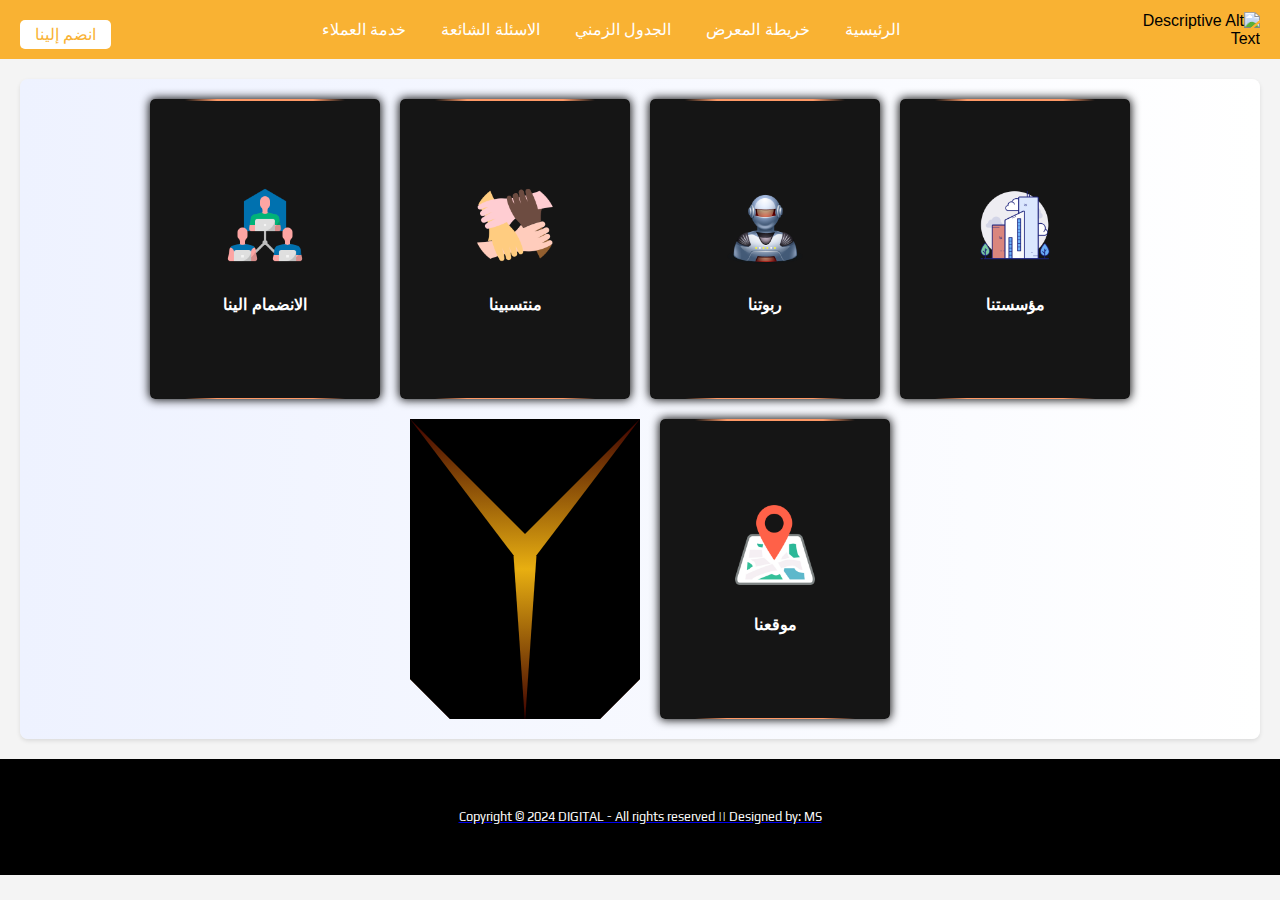
==== index.html @ 793c004b "Add files via upload" ====
<!DOCTYPE html>
<html lang="ar">
<head>
    <meta charset="UTF-8">
    <meta name="viewport" content="width=device-width, initial-scale=1.0">
    <link rel="stylesheet" href="https://cdnjs.cloudflare.com/ajax/libs/font-awesome/4.7.0/css/font-awesome.min.css">
    <title>Responsive Navbar</title>
    <link href="https://cdnjs.cloudflare.com/ajax/libs/font-awesome/6.5.0/css/all.min.css" rel="stylesheet">
    <link rel="stylesheet" href="styles.css">
</head>
<body>
    
    <header class="navbar" >
    <div class="logo">
            <img src="img/IMG_7759.png" alt="Descriptive Alt Text">
        </div>
                <button class="menu-toggle" aria-label="Toggle menu">
            ☰
        </button>
        <nav class="nav-menu">
            <ul>
                <li><a href="#">الرئيسية</a></li>
                <li><a href="#"> خريطة المعرض</a></li>
                <li><a href="#">الجدول الزمني</a></li>
                <li><a href="#">الاسئلة الشائعة</a></li>
                <li><a href="#"> خدمة العملاء</a></li>
            </ul>
        </nav>
        <div class="actions">
            <a href="joining.HTML" class="btn">انضم إلينا</a>
        </div>
    </header>

    
    <!-- New Section -->
   

    <section class="custom-section">
  <div class="card-container">
  <!-- محتوى معلومات عنا -->
  <div class="card">
    <div class="content">
        <div class="back">
            <div class="back-content">
              <img src="img/_123049.png" alt="Descriptive Alt Text"style="height: 80px;width: 80px;">
        
              <strong>   مؤسستنا </strong>
          
            </div>
        </div>
        <div class="front">
            <div class="img">
                <div class="circle"></div>
                <div class="circle" id="right"></div>
                <div class="circle" id="bottom"></div>
            </div>
            <div class="front-content">
                <small class="badge">Pasta</small>
                <div class="description">
                    <div class="title">
                        <button id="INFO" class="btn"> الاطلاع </button>
                    </div>
                    <p class="card-footer">
                    </p>
                </div>
            </div>
        </div>
    </div>
</div>

<!-- التظليم والنافذة المنبثقة خارج البطاقة -->
<div id="overlay" class="overlay"></div>
<div id="popup" class="popup">
    <h2>معلومات عن المؤسسة</h2>
      <p>نرحب بكم في نادي ديجيتال للروبوتات، الذي تأسس عام 2024، بهدف تعليم الشباب والأطفال أساسيات الإلكترونيات والبرمجة باستخدام. يتيح النادي للأعضاء من الشباب والأطفال فرصة استكشاف مجالات الابتكار واختراع حلول تكنولوجية لمشكلات معاصرة، مما يسهم في بناء جيل واعٍ وذكي.
        ‎يُعتبر نادي ديجيتال للروبوتات رائدًا في هذا المجال، حيث يسعى إلى إنشاء مشاريع مبتكرة والمشاركة في المسابقات المحلية والدولية. نؤمن بأن الاستثمار في عقول الشباب والأطفال هو الطريق لبناء مستقبل مشرق، ونسعى لتوفير بيئة تعليمية مميزة تشجع على الإبداع والتفكير النقدي.</p>
        <button class="btn" id="closeBtn">اغلاق</button>
    </div>

<script>
    // فتح النافذة المنبثقة وتظليم الخلفية
    document.getElementById('INFO').addEventListener('click', function() {
        document.getElementById('overlay').style.display = 'block';
        document.getElementById('popup').style.display = 'block';
    });

   // إغلاق النافذة المنبثقة وإزالة التظليم
document.getElementById('closeBtn').addEventListener('click', function() {
  document.getElementById('overlay').style.display = 'none';
  document.getElementById('popup').style.display = 'none';
});
</script>
                    
 

    <!-- محتوى معلومات عنا -->
    <div class="card">
      <div class="content">
          <div class="back">
              <div class="back-content">
                <img src="img/robot_128_44173.png" alt="Descriptive Alt Text"style="height: 80px;width: 80px;">
          
                <strong>  ربوتنا  </strong>
            
              </div>
          </div>
          <div class="front">
              <div class="img">
                  <div class="circle"></div>
                  <div class="circle" id="right"></div>
                  <div class="circle" id="bottom"></div>
              </div>
              <div class="front-content">
                  <small class="badge">Pasta</small>
                  <div class="description">
                      <div class="title">
                          <button id="INFO2" class="btn"> الاطلاع </button>
                      </div>
                      <p class="card-footer">
                      </p>
                  </div>
              </div>
          </div>
      </div>
  </div>

  <!-- التظليم والنافذة المنبثقة خارج البطاقة -->
  <div id="overlay3" class="overlay"></div>
  <div id="popup3" class="popup">
      <h2>معلومات عن روبوت</h2>
      <p>روبوت ديجيتال للاستعلامات هو روبوت ذكي ومتطور صُنع وصُمم من قِبل مؤسسة ديجيتال للروبوتات. يتميز بقدرته على التنقل بين المواقع والتفاعل مع الجمهور باستخدام تقنيات الذكاء الاصطناعي ويحتوي على أجهزة استشعار لتجنب الاصطدام بالعوائق مما يجعله مثاليًا للأماكن المزدحمة. وقد تم تقديم طلب لتسجيله في موسوعة غينيس للأرقام القياسية كأسرع روبوت تم تنفيذه في 10 أيام فقط.</p>
        <button class="btn" id="closeBtn2">اغلاق</button>
      </div>

  <script>
      // فتح النافذة المنبثقة وتظليم الخلفية
      document.getElementById('INFO2').addEventListener('click', function() {
          document.getElementById('overlay3').style.display = 'block';
          document.getElementById('popup3').style.display = 'block';
      });

     // إغلاق النافذة المنبثقة وإزالة التظليم
document.getElementById('closeBtn2').addEventListener('click', function() {
    document.getElementById('overlay3').style.display = 'none';
    document.getElementById('popup3').style.display = 'none';
});
  </script>
                      
   

    <!-- محتوى المنتسبين -->
    <div class="card">
      <div class="content">
          <div class="back">
              <div class="back-content">
                <img src="img/if-advantage-teamwork-1034367_88840.png" alt="Descriptive Alt Text"style="height: 80px;width: 80px;">
          
                <strong>  منتسبينا </strong>
            
              </div>
          </div>
          <div class="front">
              <div class="img">
                  <div class="circle"></div>
                  <div class="circle" id="right"></div>
                  <div class="circle" id="bottom"></div>
              </div>
              <div class="front-content">
                  <small class="badge">Pasta</small>
                  <div class="description">
                      <div class="title">
                          <button id="openPopupBtn" class="btn">عرض </button>
                      </div>
                      <p class="card-footer">
                      </p>
                  </div>
              </div>
          </div>
      </div>
  </div>

  <!-- التظليم والنافذة المنبثقة خارج البطاقة -->
  <div id="overlay2" class="overlay2"></div>
  <div id="popup2" class="popup2">
    <small class="badge">المنتسبين</small>
    <div class="container2">
      <div class="card2">
        <p class="title2">
          <img src="MM/WhatsApp Image 2024-11-14 at 2.08.38 AM (1).jpeg" alt="Descriptive Alt Text" style="height: 150PX; width: 130PX;">
        </p>
      </div>
      <div class="card2">
        <p class="title2">
          <img src="MM/WhatsApp Image 2024-11-14 at 2.08.38 AM (2).jpeg" alt="Descriptive Alt Text" style="height: 150PX; width: 130PX;">
        </p>
      </div>
      <div class="card2">
        <p class="title2">
          <img src="MM/WhatsApp Image 2024-11-14 at 2.08.38 AM (3).jpeg" alt="Descriptive Alt Text" style="height: 150PX; width: 130PX;">
        </p>
      </div>
    
      <div class="card2">
        <p class="title2">
          <img src="MM/WhatsApp Image 2024-11-14 at 2.08.38 AM.jpeg" alt="Descriptive Alt Text" style="height: 150PX; width: 130PX;">
        </p>
      </div>

      <div class="card2">
        <p class="title2">
          <img src="MM/WhatsApp Image 2024-11-14 at 2.08.39 AM (1).jpeg" alt="Descriptive Alt Text" style="height: 150PX; width: 130PX;">
        </p>
      </div>

      <div class="card2">
        <p class="title2">
          <img src="MM/WhatsApp Image 2024-11-14 at 2.08.39 AM.jpeg" alt="Descriptive Alt Text" style="height: 150PX; width: 130PX;">
        </p>
      </div>

      <div class="card2">
        <p class="title2">
          <img src="MM/WhatsApp Image 2024-11-14 at 2.08.40 AM.jpeg" alt="Descriptive Alt Text" style="height: 150PX; width: 130PX;">
        </p>
      </div>

      <div class="card2">
        <p class="title2">
          <img src="MM/WhatsApp Image 2024-11-14 at 2.08.41 AM (1).jpeg" alt="Descriptive Alt Text" style="height: 150PX; width: 130PX;">
        </p>
      </div>

      <div class="card2">
        <p class="title2">
          <img src="MM/WhatsApp Image 2024-11-14 at 2.08.41 AM (2).jpeg" alt="Descriptive Alt Text" style="height: 150PX; width: 130PX;">
        </p>
      </div>

      <div class="card2">
        <p class="title2">
          <img src="MM/WhatsApp Image 2024-11-14 at 2.08.41 AM.jpeg" alt="Descriptive Alt Text" style="height: 150PX; width: 130PX;">
        </p>
      </div>

      <div class="card2">
        <p class="title2">
          <img src="MM/WhatsApp Image 2024-11-14 at 2.08.42 AM (1).jpeg" alt="Descriptive Alt Text" style="height: 150PX; width: 130PX;">
        </p>
      </div>

      <div class="card2">
        <p class="title2">
          <img src="MM/WhatsApp Image 2024-11-14 at 2.08.42 AM (2).jpeg" alt="Descriptive Alt Text" style="height: 150PX; width: 130PX;">
        </p>
      </div>

      <div class="card2">
        <p class="title2">
          <img src="MM/WhatsApp Image 2024-11-14 at 2.08.42 AM (2).jpeg" alt="Descriptive Alt Text" style="height: 150PX; width: 130PX;">
        </p>
      </div>

      <div class="card2">
        <p class="title2">
          <img src="MM/WhatsApp Image 2024-11-14 at 2.08.42 AM.jpeg" alt="Descriptive Alt Text" style="height: 150PX; width: 130PX;">
        </p>
      </div>
    </div>
      <button class="btn" onclick="closePopup()">إغلاق</button>
  </div>

  <script>
      // فتح النافذة المنبثقة وتظليم الخلفية
      document.getElementById('openPopupBtn').addEventListener('click', function() {
          document.getElementById('overlay2').style.display = 'block';
          document.getElementById('popup2').style.display = 'block';
      });

      // إغلاق النافذة المنبثقة وإزالة التظليم
      function closePopup() {
          document.getElementById('overlay2').style.display = 'none';
          document.getElementById('popup2').style.display = 'none';
      }
  </script>


    <div class="card">
      <div class="content">
        <div class="back">
          <div class="back-content">
            <img src="img/worker_meeting_coworking_remote_working_video_conference_icon_142246.png" alt="Descriptive Alt Text"style="height: 80px;width: 80px;">

            <strong> الانضمام الينا </strong>
          </div>
        </div>
        <div class="front">
          <div class="img">
            <div class="circle"></div>
            <div class="circle" id="right"></div>
            <div class="circle" id="bottom"></div>
          </div>
          <div class="front-content">
            <small class="badge">Pasta</small>
            <div class="description">
              <div class="title">
                <a href="joining.HTML" class="btn" style="text-decoration: none;">الانضمام</a>
                              
              </div>
              <p class="card-footer">
              </p>
            </div>
          </div>
        </div>
      </div>
    </div>
    

    <div class="card">
      <div class="content">
        <div class="back">
          <div class="back-content">
            <img src="img/Map_1135px_1195280_42272.png" alt="Descriptive Alt Text"style="height: 80px;width: 80px;">

            <strong> موقعنا </strong>
          </div>
        </div>
        <div class="front">
          <div class="img">
            <div class="circle"></div>
            <div class="circle" id="right"></div>
            <div class="circle" id="bottom"></div>
          </div>
          <div class="front-content">
            <iframe src="https://www.google.com/maps/embed?pb=!1m18!1m12!1m3!1d3350.1661119546675!2d13.1944804!3d32.8937761!2m3!1f0!2f0!3f0!3m2!1i1024!2i768!4f13.1!3m3!1m2!1s0x13a893a72b1ca395%3A0xa59852032105ccd!2z2KrYsdin2YLZitmFINin2YTYudin2YTZhdmK2Kkg2YTZhNiq2YLZhtmK2Kk!5e0!3m2!1sar!2sly!4v1731885778422!5m2!1sar!2sly" width="600" height="450" style="border:0;" allowfullscreen="" loading="lazy" referrerpolicy="no-referrer-when-downgrade"></iframe>            <div class="description">
              <div class="title">
     
  

              </div>
              <p class="card-footer">
              </p>
            </div>
          </div>
        </div>
      </div>
    </div>
    <div class="card">
      <div class="boxshadow"></div>
      <div class="main">
        <div class="top"></div>
        <div class="left side"></div>
        <div class="right side"></div>
        <div class="title">تواصل معنا 
        </div>
        <div class="button-container">
          <a class="button" href="digitalrbtorg@gmail.com" target="_blank">
            <i class="fab fa-google" style=" height: 2px;
            width: 5px; color: green;"></i><svg
              class="svg twitter"
              xmlns="https://www.facebook.com/profile.php?id=61560241674946&mibextid=LQQJ4d"
              height="24"
              width="24"
              fill="green"
              viewBox="0 0 512 512"
            
            >
              <rect width="20" height="20" x="2" y="2" rx="5" ry="5"></rect>
              <path d="M16 11.37A4 4 0 1 1 12.63 8 4 4 0 0 1 16 11.37z"></path>
              <line x1="17.5" x2="17.51" y1="6.5" y2="6.5"></line>
            </svg>
          </button>

          <a class="button" href="https://www.facebook.com/profile.php?id=61560241674946&mibextid=LQQJ4d" target="_blank">
            <i class="fab fa-facebook-f" style=" height: 2px; color: rgb(9, 77, 179);
            width: 5px"></i><svg
              class="svg twitter"
              xmlns="https://www.facebook.com/profile.php?id=61560241674946&mibextid=LQQJ4d"
              height="24"
              width="24"
              fill="green"
              viewBox="0 0 512 512"
            >
            
            </svg>
          </button>
          <a class="button" href="https://www.tiktok.com/@digital_robotics?_t=8rSplRw6eLo&_r=1" target="_blank">
            <svg
              class="svg"
              xmlns="https://www.tiktok.com/@digital_robotics?_t=8rSplRw6eLo&_r=1"
              width="24"
              height="24"
              viewBox="0 0 24 24"
              fill="none"
              stroke="red"
              stroke-width="2"
              stroke-linecap="round"
              stroke-linejoin="round"
            >
            <path d="M9.318 16.67a3.99 3.99 0 01-1.898-.475 3.995 3.995 0 01-2.106-3.496 3.978 3.978 0 013.027-3.883A3.983 3.983 0 0111.004 11c.14 0 .28-.005.42-.015-.006-.082-.01-.165-.01-.25V2.25h3.469a4.825 4.825 0 004.782 4.25v3.469h-2.25a4.85 4.85 0 01-4.469-2.869v5.351a3.984 3.984 0 01-3.628 4.219 4.014 4.014 0 01-.801.05zm-.1-5.726c-.586 0-1.134.223-1.545.625a2.155 2.155 0 00-.639 1.521c0 .39.114.765.33 1.088.215.322.523.576.888.732a2.186 2.186 0 001.818-.133c.263-.151.486-.358.653-.605a2.152 2.152 0 00.349-1.194v-.873a2.186 2.186 0 00-1.846-1.33c-.03-.002-.06-.003-.09-.003z" fill="#000"/>
              <path d="M9 18c-4.51 2-5-2-7-2"></path>
            </svg>
          </button>
          
        </div>
      </div>
    </div>
    
    <!-- يمكن إضافة المزيد من البطاقات هنا -->
  </div>
</section>


    <!-- Existing content -->

<!--GOOGLE FONTS-->
<link rel="preconnect" href="https://fonts.gstatic.com">
<link href="https://fonts.googleapis.com/css2?family=Fredoka+One&family=Play&display=swap" rel="stylesheet"> 
</head>
<body>
<footer>
<div class="footer">



<div class="row">
  Copyright © 2024 DIGITAL - All rights reserved || Designed by: MS
</div>
</div>
</footer>

    <script src="script.js"></script>
</body>
</html>
---- styles.css ----
body {
    font-family: 'Arial', sans-serif;
    margin: 0;
    padding: 0;
    direction: rtl;
    background-color: #f4f4f4;
}

.navbar {
    display: flex;
    justify-content: space-between;
    align-items: center;
    background-color: #f9b233;
    padding: 10px 20px;
    position: relative;
}

/* تنسيق اللوجو */
.logo img {
    max-width: 150px; /* تحديد أقصى عرض للوجو */
    height: auto; /* الحفاظ على نسبة العرض والارتفاع */
    display: block; /* إزالة المسافة السفلية إذا كانت الصورة تحتوي على سطر فارغ */
    margin: 0 auto; /* لتوسيط الصورة داخل العنصر */
}

.nav-menu {
    display: flex;
}

.nav-menu ul {
    list-style: none;
    display: flex;
    gap: 15px;
    margin: 0;
    padding: 0;
}

.nav-menu ul li a {
    text-decoration: none;
    color: #fff;
    padding: 5px 10px;
}

.actions {
    display: flex;
    gap: 10px;
}

.actions .btn {
    background-color: #fff;
    color: #f9b233;
    padding: 5px 15px;
    border-radius: 5px;
    text-decoration: none;
}

.menu-toggle {
    display: none;
    background: none;
    border: none;
    color: #fff;
    font-size: 24px;
    cursor: pointer;
}

@media (max-width: 768px) {
    .navbar {
        flex-wrap: wrap;
    }

    .menu-toggle {
        display: block;
    }

    .logo {
        order: 2;
        text-align: center;
        flex-grow: 1;
        height: 150px;
    }


    .logo img {
        order: 2;
        text-align: center;
        flex-grow: 1;
        height: 150px;
    }

    .nav-menu {
        order: 1;
        display: none; /* Hidden by default */
        flex-direction: column;
        width: 100%;
        background-color: #f9b233;
        position: absolute;
        top: 100%;
        right: 0;
        padding: 10px 0;
        box-shadow: 0 4px 8px rgba(0, 0, 0, 0.1);
        z-index: 10;
    }

    .nav-menu.show {
        display: flex; /* Show the menu as a flex container */
    }

    .nav-menu ul {
        flex-direction: column;
        align-items: flex-start;
        gap: 10px;
    }

    .nav-menu ul li {
        width: 100%;
    }

    .nav-menu ul li a {
        display: block;
        width: 80%;
        padding: 10px 20px;
    }

    .actions {
        order: 3;
        margin-top: 10px;
    }
}

/* التنسيق للقسم الذي تريد محاذاته */
.custom-section {
    display: flex;
    align-items: center;
    justify-content: flex-end; /* أقصى اليمين في الشاشات الكبيرة */
    padding: 20px;
    margin: 20px;
    background-color: #fff;
    border-radius: 8px;
    box-shadow: 0 2px 4px rgba(0, 0, 0, 0.1);
    background: linear-gradient(to right, #eef2ff, #ffffff);
}

/* لتوسيط العناصر في الشاشات الصغيرة */
@media (max-width: 768px) {
    .custom-section {
        justify-content: center; /* في الشاشات الصغيرة يكون في المنتصف */
        text-align: center; /* لجعل النص في المنتصف */
    }

    .custom-image, .custom-text {
        width: 100%;
    }

    .custom-image {
        margin-bottom: 20px;
    }
}

.custom-image {
    flex: 1;
    padding: 10px;
}

.custom-image img {
    max-width: 100%;
    height: auto;
    border-radius: 8px;
}

.custom-text {
    flex: 1.5;
    padding: 10px;
    text-align: right;
}

.custom-text h2 {
    color: #333;
    font-size: 24px;
    margin-bottom: 10px;
}

.custom-text p {
    color: #555;
    line-height: 1.6;
    margin-bottom: 20px;
}

.custom-btn {
    display: inline-block;
    background-color: #f9b233;
    color: #fff;
    padding: 10px 20px;
    border-radius: 5px;
    text-decoration: none;
    font-size: 16px;
}

.custom-btn:hover {
    background-color: #e69c20;
}

/* التنسيق للمحتوى */
.form-container {
    background-color: #fff;
    padding: 20px;
    border-radius: 10px;
    box-shadow: 0 2px 4px rgba(0, 0, 0, 0.1);
    width: 300px;
}

.form-toggle {
    display: flex;
    justify-content: space-between;
    margin-bottom: 20px;
}

.form-toggle button {
    width: 48%;
    padding: 10px;
    background-color: #f4f4f4;
    border: none;
    border-radius: 5px;
    cursor: pointer;
    font-weight: bold;
}

.form-toggle button.active {
    background-color: #f9b233; /* اللون البرتقالي */
    color: white;
}

.form-content {
    display: flex;
    flex-direction: column;
}

.form-content h2 {
    text-align: center;
    margin-bottom: 20px;
}

.form-content input {
    padding: 10px;
    margin-bottom: 10px;
    border: 1px solid #ccc;
    border-radius: 5px;
}

.form-content a {
    text-align: right;
    color: #f9b233; /* اللون البرتقالي */
    margin-bottom: 20px;
    text-decoration: none;
}

.form-content .submit-btn {
    background-color: #f9b233; /* اللون البرتقالي */
    color: white;
    padding: 10px;
    border: none;
    border-radius: 5px;
    cursor: pointer;
}

.form-content p {
    text-align: center;
}
































.card {
  overflow: visible;
  width: 190px;
  height: 254px;
}

.content {
  width: 100%;
  height: 100%;
  transform-style: preserve-3d;
  transition: transform 300ms;
  box-shadow: 0px 0px 10px 1px #000000ee;
  border-radius: 5px;
}

.card-container {
    display: flex;
    flex-wrap: wrap; /* ترتيب البطاقات بشكل مرن */
    justify-content: center; /* توزيع البطاقات في منتصف العرض */
    align-items: center; /* محاذاة البطاقات في المنتصف عموديًا */
    gap: 20px; /* المسافة بين البطاقات */
}
  

.front, .back {
  background-color: #151515;
  position: absolute;
  width: 100%;
  height: 100%;
  backface-visibility: hidden;
  -webkit-backface-visibility: hidden;
  border-radius: 5px;
  overflow: hidden;
}

.back {
  width: 100%;
  height: 100%;
  justify-content: center;
  display: flex;
  align-items: center;
  overflow: hidden;
}

.back::before {
  position: absolute;
  content: ' ';
  display: block;
  width: 160px;
  height: 160%;
  background: linear-gradient(90deg, transparent, #ff9966, #ff9966, #ff9966, #ff9966, transparent);
  animation: rotation_481 5000ms infinite linear;
}

.back-content {
  position: absolute;
  width: 99%;
  height: 99%;
  background-color: #151515;
  border-radius: 5px;
  color: white;
  display: flex;
  flex-direction: column;
  justify-content: center;
  align-items: center;
  gap: 30px;
}

.card:hover .content {
  transform: rotateY(180deg);
}

@keyframes rotation_481 {
  0% {
    transform: rotateZ(0deg);
  }

  0% {
    transform: rotateZ(360deg);
  }
}

.front {
  transform: rotateY(180deg);
  color: white;
}

.front .front-content {
  position: absolute;
  width: 100%;
  height: 100%;
  padding: 10px;
  display: flex;
  flex-direction: column;
  justify-content: space-between;
}

.front-content .badge {
  background-color: #00000055;
  padding: 2px 10px;
  border-radius: 10px;
  backdrop-filter: blur(2px);
  width: fit-content;
}

.description {
  box-shadow: 0px 0px 10px 5px #00000088;
  width: 100%;
  padding: 10px;
  background-color: #00000099;
  backdrop-filter: blur(5px);
  border-radius: 5px;
}

.title {
  font-size: 11px;
  max-width: 100%;
  display: flex;
  justify-content: space-between;
}

.title p {
  width: 50%;
}

.card-footer {
  color: #ffffff88;
  margin-top: 5px;
  font-size: 8px;
}

.front .img {
  position: absolute;
  width: 100%;
  height: 100%;
  object-fit: cover;
  object-position: center;
}

.circle {
  width: 90px;
  height: 90px;
  border-radius: 50%;
  background-color: #ffbb66;
  position: relative;
  filter: blur(15px);
  animation: floating 2600ms infinite linear;
}

#bottom {
  background-color: #ff8866;
  left: 50px;
  top: 0px;
  width: 150px;
  height: 150px;
  animation-delay: -800ms;
}

#right {
  background-color: #ff2233;
  left: 160px;
  top: -80px;
  width: 30px;
  height: 30px;
  animation-delay: -1800ms;
}

@keyframes floating {
  0% {
    transform: translateY(0px);
  }

  50% {
    transform: translateY(10px);
  }

  100% {
    transform: translateY(0px);
  }
}

/* التصميم العام */
.front-content {
    display: flex;
    justify-content: center; /* توسيط العنصر أفقيًا */
    align-items: center;     /* توسيط العنصر عموديًا */
    height: 100vh; /* أخذ كامل ارتفاع الشاشة (اختياري إذا كنت تريد أن يكون الكارد بحجم الشاشة) */
    text-align: center;
    padding: 10px;
}

.description {
    display: flex;
    justify-content: center; /* توسيط المحتوى أفقيًا */
    flex-direction: column;   /* ترتيب المحتوى عموديًا */
    align-items: center;      /* توسيط العناصر عموديًا */
}

#startBtn {
    margin-top: 10px;
    padding: 10px;
    background-color: #ddad81;
    color: #fff;
    border: none;
    border-radius: 5px;
    cursor: pointer;
}


#startBtn:hover {
    background-color: #634647;
}

/* استعلامات إعلامية لعرض الزر بشكل مناسب على الشاشات الصغيرة */
@media (max-width: 768px) {
    #startBtn {
        width: 80%; /* جعل الزر يستفيد من عرض الشاشة في الشاشات الصغيرة */
        font-size: 18px;
        padding: 15px;
    }
}


/* استعلامات إعلامية للشاشات الصغيرة جدًا (أقل من 480px) */
@media (max-width: 480px) {
    #startBtn {
        width: 90%; /* زيادة عرض الزر ليشمل 90% من عرض الشاشة */
        font-size: 20px;
        padding: 20px;
    }
}



















.overlay {
    display: none;
    position: fixed;
    top: 0;
    left: 0;
    width: 100%;
    height: 100%;
    background-color: rgba(0, 0, 0, 0.5);
    z-index: 10;
}

/* نافذة المنبثقة */
.popup {
    display: none;
    position: fixed;
    top: 50%;
    left: 50%;
    transform: translate(-50%, -50%);
    width: 300px;
    background-color: #fff;
    border-radius: 10px;
    box-shadow: 0 4px 8px rgba(0, 0, 0, 0.2);
    z-index: 11;
    padding: 20px;
    text-align: center;
}

/* أزرار */
.btn {
    margin-top: 10px;
    padding: 10px;
    background-color: #ddad81;
    color: #fff;
    border: none;
    border-radius: 5px;
    cursor: pointer;
}

.btn:hover {
    background-color: #634647;
}









.overlay2 {
    display: none;
    position: fixed;
    top: 0;
    left: 0;
    width: 100%;
    height: 100%;
    background-color: rgba(0, 0, 0, 0.5);
    z-index: 10;
}

/* نافذة المنبثقة */
.popup2 {
    display: none;
    position: fixed;
    top: 50%;
    left: 50%;
    transform: translate(-50%, -50%);
    width: 300px;
    background-color: #fff;
    border-radius: 10px;
    box-shadow: 0 4px 8px rgba(0, 0, 0, 0.2);
    z-index: 11;
    padding: 20px;
    text-align: center;
}
























.container2 {
    overflow: auto;
    display: flex;
    scroll-snap-type: x mandatory;
    width: 90%;
    margin: 0 auto;
    padding: 0 15px;
  }
  
  .card2 {
    background: rgba(255, 255, 255, 0.25);
    box-shadow: 0 8px 32px 0 rgba(31, 38, 135, 0.37);
    backdrop-filter: blur(7px);
    -webkit-backdrop-filter: blur(7px);
    border-radius: 10px;
    padding: 2rem;
    margin: 1rem;
    width: 100%;
  }
  
  .container2:hover > :not(:hover) {
    opacity: 0.2;
  }
  
  .title2 {
    width: 100%;
    display: inline-block;
    word-break: break-all;
    white-space: nowrap;
    overflow: hidden;
    text-overflow: ellipsis;
    text-align: center;
    margin: 1rem auto;
  }



  /* تظليل الخلفية */
  #overlay4 {
    display: none;
    position: fixed;
    top: 0;
    left: 0;
    width: 100%;
    height: 100%;
    background-color: rgba(0, 0, 0, 0.5);
    z-index: 1;
  }

  /* نافذة الخريطة */
  #mapPopup {
    display: none;
    position: fixed;
    top: 50%;
    left: 50%;
    transform: translate(-50%, -50%);
    background-color: white;
    padding: 20px;
    border-radius: 10px;
    box-shadow: 0px 4px 6px rgba(0, 0, 0, 0.3);
    z-index: 2;
  }

  #mapPopup iframe {
    width: 600px;
    height: 450px;
    border: none;
  }

  /* زر لإغلاق النافذة */
  .closeBtn {
    position: absolute;
    top: 10px;
    right: 10px;
    font-size: 20px;
    color: #fff;
    background-color: #f44336;
    border: none;
    padding: 5px 10px;
    cursor: pointer;
    border-radius: 5px;
  }

  /* زر العرض */
  .btn {
    padding: 10px 20px;
    background-color: #20c997;
    color: white;
    border: none;
    cursor: pointer;
    font-size: 16px;
    border-radius: 5px;
  }

  .btn:hover {
    background-color: #17a589;
  }



  .overlay3 {
    display: none;
    position: fixed;
    top: 0;
    left: 0;
    width: 100%;
    height: 100%;
    background-color: rgba(0, 0, 0, 0.5);
    z-index: 10;
}

/* نافذة المنبثقة */
.popup3 {
    display: none;
    position: fixed;
    top: 50%;
    left: 50%;
    transform: translate(-50%, -50%);
    width: 300px;
    background-color: #fff;
    border-radius: 10px;
    box-shadow: 0 4px 8px rgba(0, 0, 0, 0.2);
    z-index: 11;
    padding: 20px;
    text-align: center;
}






  .container3{
    overflow: auto;
    display: flex;
    scroll-snap-type: x mandatory;
    width: 90%;
    margin: 0 auto;
    padding: 0 15px;
  }
  
  .card3 {
    background: rgba(255, 255, 255, 0.25);
    box-shadow: 0 8px 32px 0 rgba(31, 38, 135, 0.37);
    backdrop-filter: blur(7px);
    -webkit-backdrop-filter: blur(7px);
    border-radius: 10px;
    padding: 2rem;
    margin: 1rem;
    width: 100%;
  }
  
  .container3:hover > :not(:hover) {
    opacity: 0.2;
  }
  
  .title3 {
    width: 100%;
    display: inline-block;
    word-break: break-all;
    white-space: nowrap;
    overflow: hidden;
    text-overflow: ellipsis;
    text-align: center;
    margin: 1rem auto;
  }











  .container {
  background: #f8f9fd;
  background: linear-gradient(
    0deg,
    rgb(255, 255, 255) 0%,
    rgb(244, 247, 251) 100%
  );
  border-radius: 40px;
  padding: 25px 35px;
  border: 5px solid rgb(255, 255, 255);
  box-shadow: rgba(232, 160, 4, 0.836) 0px 30px 30px -20px;
  margin: 20px;
}

.heading {
  text-align: center;
  font-weight: 900;
  font-size: 30px;
  color: rgb(231, 120, 9);
}

.form {
  margin-top: 20px;
}

.form .input {
  width: 100%;
  background: white;
  border: none;
  padding: 15px 5px;
  border-radius: 20px;
  margin-top: 15px;
  box-shadow: #dc8504 0px 5px 5px -5px;
  border-inline: 2px solid transparent;
}

.form .input::-moz-placeholder {
  color: rgb(170, 170, 170);
  text-align: center;
}

.form .input::placeholder {
  color: rgb(170, 170, 170);
  text-align: right;

}

.form .input:focus {
  outline: none;
  border-inline: 2px solid #e2af06;
}

.form .forgot-password {
  display: block;
  margin-top: 10px;
  margin-left: 10px;
}

.form .forgot-password a {
  font-size: 11px;
  color: #0099ff;
  text-decoration: none;
}

.form .login-button {
  display: block;
  width: 100%;
  font-weight: bold;
  background: linear-gradient(
    45deg,
    rgb(223, 143, 6) 0%,
    rgb(214, 200, 11) 100%
  );
  color: white;
  padding-block: 15px;
  margin: 20px auto;
  border-radius: 20px;
  box-shadow: rgba(133, 189, 215, 0.8784313725) 0px 20px 10px -15px;
  border: none;
  transition: all 0.2s ease-in-out;
}

.form .login-button:hover {
  transform: scale(1.03);
  box-shadow: rgba(133, 189, 215, 0.8784313725) 0px 23px 10px -20px;
}

.form .login-button:active {
  transform: scale(0.95);
  box-shadow: rgba(133, 189, 215, 0.8784313725) 0px 15px 10px -10px;
}

.social-account-container {
  margin-top: 25px;
}

.social-account-container .title {
  display: block;
  text-align: center;
  font-size: 10px;
  color: rgb(170, 170, 170);
}

.social-account-container .social-accounts {
  width: 100%;
  display: flex;
  justify-content: center;
  gap: 15px;
  margin-top: 5px;
}

.social-account-container .social-accounts .social-button {
  background: linear-gradient(45deg, rgb(0, 0, 0) 0%, rgb(112, 112, 112) 100%);
  border: 5px solid white;
  padding: 5px;
  border-radius: 50%;
  width: 40px;
  aspect-ratio: 1;
  display: grid;
  place-content: center;
  box-shadow: rgba(133, 189, 215, 0.8784313725) 0px 12px 10px -8px;
  transition: all 0.2s ease-in-out;
}

.social-account-container .social-accounts .social-button .svg {
  fill: white;
  margin: auto;
}

.social-account-container .social-accounts .social-button:hover {
  transform: scale(1.2);
}

.social-account-container .social-accounts .social-button:active {
  transform: scale(0.9);
}

.agreement {
  display: block;
  text-align: center;
  margin-top: 15px;
}

.agreement a {
  text-decoration: none;
  color: #0099ff;
  font-size: 9px;
}





.footer{
    background:#000;
    padding:30px 0px;
    font-family: 'Play', sans-serif;
    text-align:center;
    }
    
    .footer .row{
    width:100%;
    margin:1% 0%;
    padding:0.6% 0%;
    color:rgb(251, 251, 251);
    font-size:0.8em;
    }
    
    .footer .row a{
    text-decoration:none;
    color:rgb(230, 152, 7);
    transition:0.5s;
    }
    
    .footer .row a:hover{
    color:rgb(252, 251, 250);
    }
    
    .footer .row ul{
    width:100%;
    }
    
    .footer .row ul li{
    display:inline-block;
    margin:0px 30px;
    }
    
    .footer .row a i{
    font-size:2em;
    margin:0% 1%;
    }
    
    @media (max-width:720px){
    .footer{
    text-align:left;
    padding:5%;
    }
    .footer .row ul li{
    display:block;
    margin:10px 0px;
    text-align:left;
    }
    .footer .row a i{
    margin:0% 3%;
    }
    }




















































































/* From Uiverse.io by VashonG */ 
.card {
  position: relative;
  height: 300px;
  width: 230px;
}
.card:nth-child(2) {
  filter: hue-rotate(300deg) brightness(1.3);
}
.card:nth-child(3) {
  filter: hue-rotate(200deg) brightness(1.5);
}
.card:nth-child(4) {
  filter: hue-rotate(60deg) brightness(3);
}
.card .boxshadow {
  position: absolute;
  height: 100%;
  width: 100%;
  border: 1px solid rgb(232, 175, 17);
  transform: scale(0.8);
  box-shadow: rgb(232, 175, 17);
  transition: all 0.5s cubic-bezier(0.785, 0.135, 0.15, 0.86);
}
.card .main {
  width: 230px;
  height: 300px;
  overflow: hidden;
  background: rgb(0, 255, 149);
  background: linear-gradient(
    0deg,
    #3e0000 0%,
    rgb(232, 175, 17),
    #3e0000 100%
  );
  position: relative;
  clip-path: polygon(
    0 0,
    100% 0,
    100% 40px,
    100% calc(100% - 40px),
    calc(100% - 40px) 100%,
    40px 100%,
    0 calc(100% - 40px)
  );
  box-shadow: rgb(0, 132, 255) 0px 7px 29px 0px;
  transition: all 0.3s cubic-bezier(0.785, 0.135, 0.15, 0.86);
}
.card .main .top {
  position: absolute;
  top: 0px;
  left: 0;
  width: 0px;
  height: 0px;
  z-index: 2;
  border-top: 115px solid black;
  border-left: 115px solid transparent;
  border-right: 115px solid transparent;
  transition: all 0.5s cubic-bezier(0.785, 0.135, 0.15, 0.86);
}
.card .main .side {
  position: absolute;
  width: 100%;
  top: 0;
  transform: translateX(-50%);
  height: 101%;
  background: black;
  clip-path: polygon(0% 0%, 50% 0, 95% 45%, 100% 100%, 0% 100%);
  transition: all 0.5s cubic-bezier(0.785, 0.135, 0.15, 0.86) 1s;
}
.card .main .left {
  left: 0;
}
.card .main .right {
  right: 0;
  transform: translateX(50%) scale(-1, 1);
}
.card .main .title {
  position: absolute;
  left: 50%;
  transform: translateX(-50%);
  top: 90px;
  font-weight: bold;
  font-size: 25px;
  opacity: 0;
  z-index: -1;
  color: #fff;
  transition: all 0.2s ease-out 0s;
}
.card .main .button-container {
  position: absolute;
  bottom: 10px;
  left: 65%;
  transform: translateX(-50%);
}
.card .main .button-container .button {
  position: absolute;
  transform: translateX(-50%);
  padding: 5px 10px;
  clip-path: polygon(0 0, 100% 0, 81% 100%, 21% 100%);
  background: black;
  border: none;
  color: white;
  display: grid;
  place-content: center;
  transition: all 0.5s cubic-bezier(0.785, 0.135, 0.15, 0.86);
}
.card .main .button-container .button .svg {
  width: 15px;
  transition: all 0.2s cubic-bezier(0.785, 0.135, 0.15, 0.86);
}
.card .main .button-container .button:nth-child(1) {
  bottom: 300px;
  transition-delay: 0.4s;
}
.card .main .button-container .button:nth-child(2) {
  bottom: 300px;
  transition-delay: 0.6s;
}
.card .main .button-container .button:nth-child(3) {
  bottom: 300px;
  transition-delay: 0.8s;
}
.card .main .button-container .button:hover .svg {
  transform: scale(1.2);
}
.card .main .button-container .button:active .svg {
  transform: scale(0.7);
}
.card:hover .main {
  transform: scale(1.1);
}
.card:hover .main .top {
  top: -50px;
}
.card:hover .main .left {
  left: -50px;
  transition: all 0.5s cubic-bezier(0.785, 0.135, 0.15, 0.86) 0.1s;
}
.card:hover .main .right {
  right: -50px;
  transition: all 0.5s cubic-bezier(0.785, 0.135, 0.15, 0.86) 0.1s;
}
.card:hover .main .title {
  opacity: 1;
  transition: all 0.2s ease-out 1.3s;
}
.card:hover .main .button-container .button:nth-child(1) {
  bottom: 80px;
  transition-delay: 0.8s;
}
.card:hover .main .button-container .button:nth-child(2) {
  bottom: 40px;
  transition-delay: 0.6s;
}
.card:hover .main .button-container .button:nth-child(3) {
  bottom: 0;
  transition-delay: 0.4s;
}
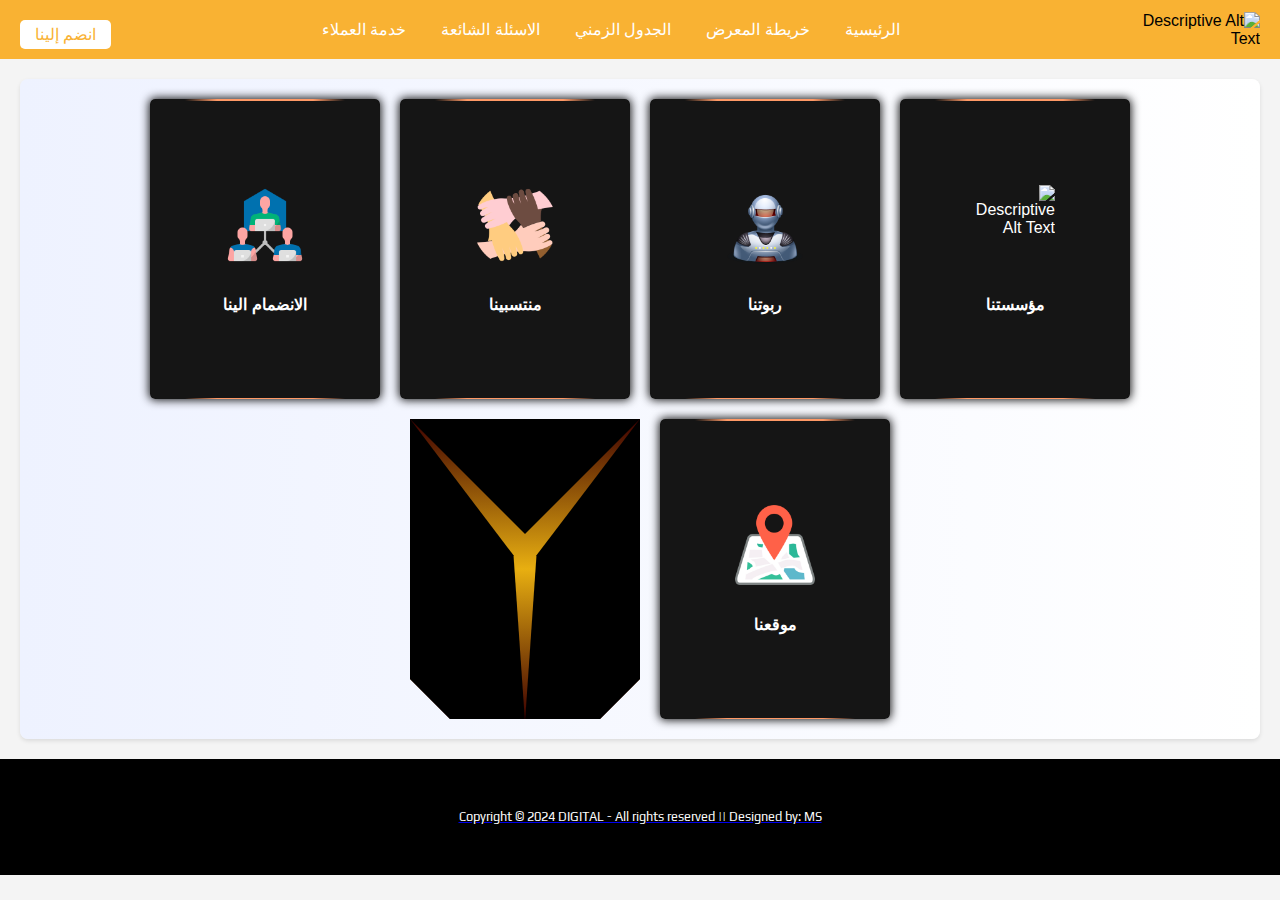
==== commit 0b40f24b: "Update index.html" ====
--- a/index.html
+++ b/index.html
@@ -1,12 +1,13 @@
 <!DOCTYPE html>
 <html lang="ar">
-<head>
+  <head>
     <meta charset="UTF-8">
     <meta name="viewport" content="width=device-width, initial-scale=1.0">
     <link rel="stylesheet" href="https://cdnjs.cloudflare.com/ajax/libs/font-awesome/4.7.0/css/font-awesome.min.css">
-    <title>Responsive Navbar</title>
     <link href="https://cdnjs.cloudflare.com/ajax/libs/font-awesome/6.5.0/css/all.min.css" rel="stylesheet">
     <link rel="stylesheet" href="styles.css">
+    <title>DIGITAL</title>
+    <link rel="icon" href="img/IMG_7759.png" type="image/png">
 </head>
 <body>
     
@@ -42,7 +43,7 @@
     <div class="content">
         <div class="back">
             <div class="back-content">
-              <img src="img/_123049.png" alt="Descriptive Alt Text"style="height: 80px;width: 80px;">
+              <img src="img/123049.png" alt="Descriptive Alt Text"style="height: 80px;width: 80px;">
         
               <strong>   مؤسستنا </strong>
           
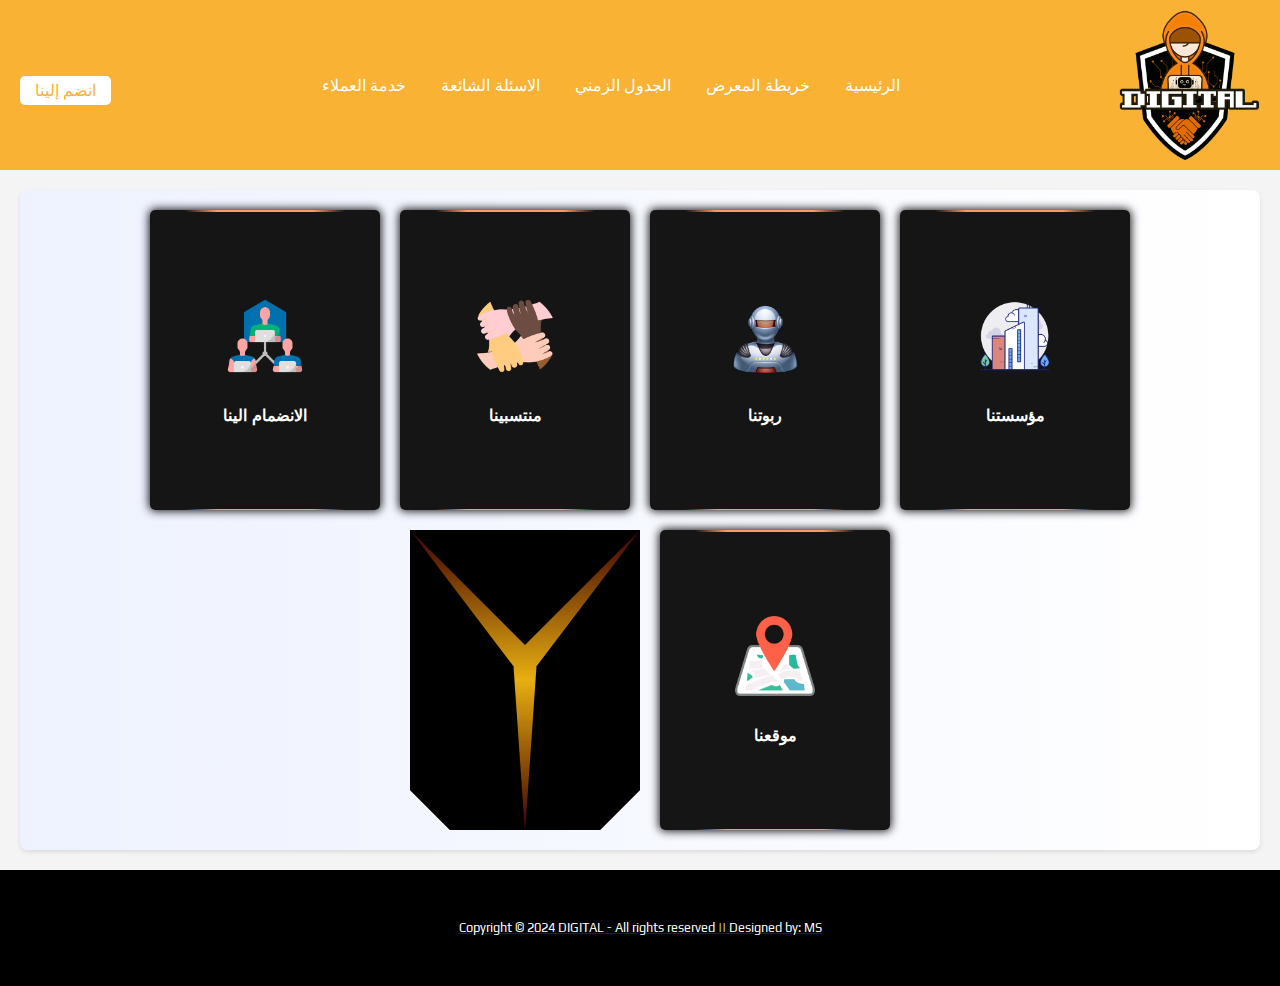
==== commit 3ccf6fd1: "Update index.html" ====
--- a/index.html
+++ b/index.html
@@ -7,13 +7,13 @@
     <link href="https://cdnjs.cloudflare.com/ajax/libs/font-awesome/6.5.0/css/all.min.css" rel="stylesheet">
     <link rel="stylesheet" href="styles.css">
     <title>DIGITAL</title>
-    <link rel="icon" href="img/IMG_7759.png" type="image/png">
+    <link rel="icon" href="img/IMG_7759.PNG" type="image/png">
 </head>
 <body>
     
     <header class="navbar" >
     <div class="logo">
-            <img src="img/IMG_7759.png" alt="Descriptive Alt Text">
+            <img src="img/IMG_7759.PNG" alt="Descriptive Alt Text">
         </div>
                 <button class="menu-toggle" aria-label="Toggle menu">
             ☰
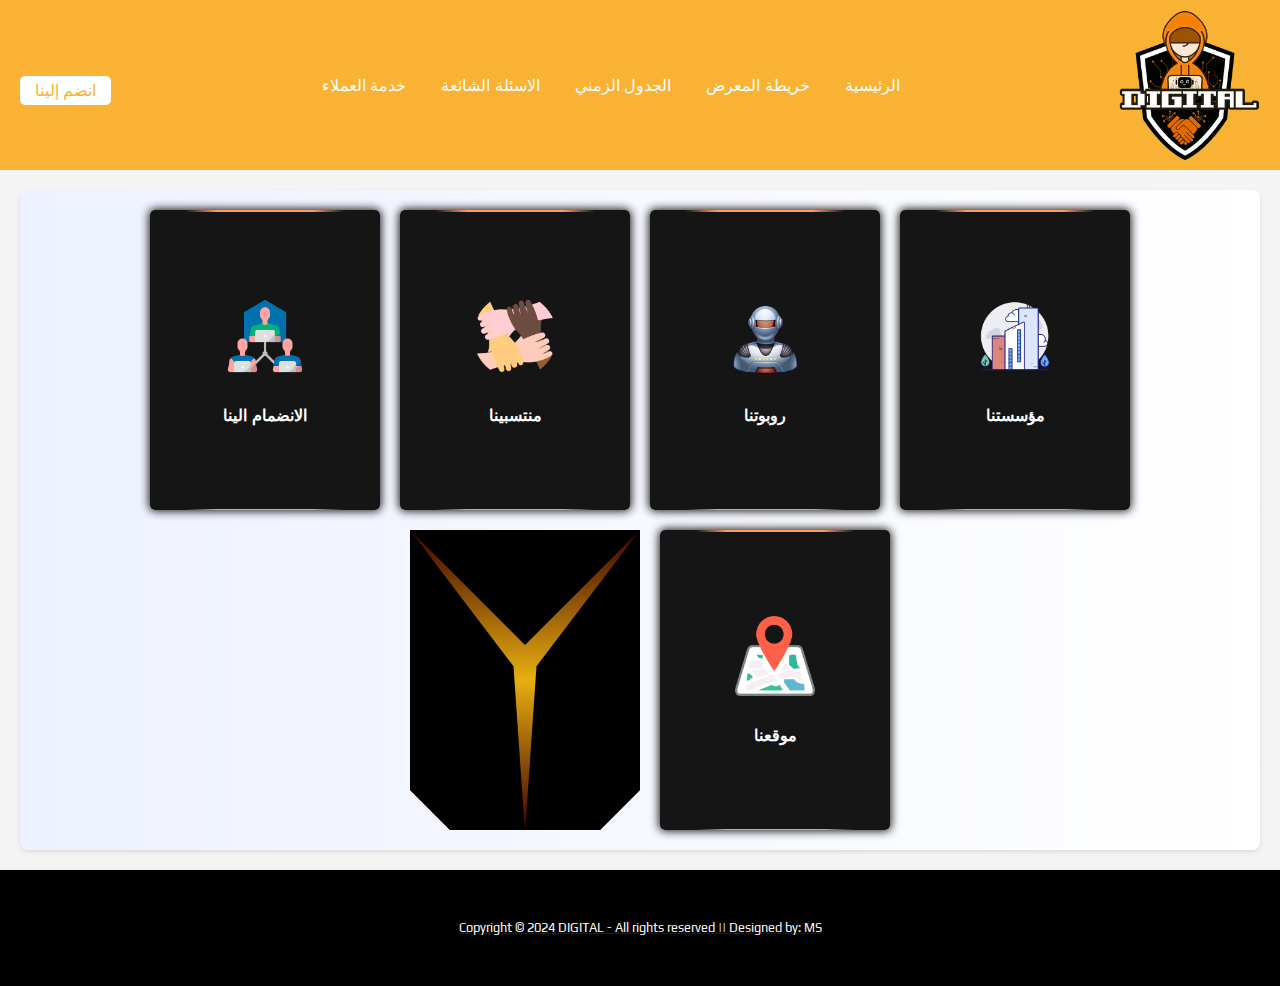
==== commit a3988670: "Update index.html" ====
--- a/index.html
+++ b/index.html
@@ -56,7 +56,7 @@
                 <div class="circle" id="bottom"></div>
             </div>
             <div class="front-content">
-                <small class="badge">Pasta</small>
+                <small class="badge"></small>
                 <div class="description">
                     <div class="title">
                         <button id="INFO" class="btn"> الاطلاع </button>
@@ -73,7 +73,7 @@
 <div id="overlay" class="overlay"></div>
 <div id="popup" class="popup">
     <h2>معلومات عن المؤسسة</h2>
-      <p>نرحب بكم في نادي ديجيتال للروبوتات، الذي تأسس عام 2024، بهدف تعليم الشباب والأطفال أساسيات الإلكترونيات والبرمجة باستخدام. يتيح النادي للأعضاء من الشباب والأطفال فرصة استكشاف مجالات الابتكار واختراع حلول تكنولوجية لمشكلات معاصرة، مما يسهم في بناء جيل واعٍ وذكي.
+      <p>نرحب بكم في مؤسسة ديجيتال للروبوتات، الذي تأسس عام 2024، بهدف تعليم الشباب والأطفال أساسيات الإلكترونيات والبرمجة باستخدام. تتيح المؤسسة للأعضاء من الشباب والأطفال فرصة استكشاف مجالات الابتكار واختراع حلول تكنولوجية لمشكلات معاصرة، مما يسهم في بناء جيل واعٍ وذكي.
         ‎يُعتبر نادي ديجيتال للروبوتات رائدًا في هذا المجال، حيث يسعى إلى إنشاء مشاريع مبتكرة والمشاركة في المسابقات المحلية والدولية. نؤمن بأن الاستثمار في عقول الشباب والأطفال هو الطريق لبناء مستقبل مشرق، ونسعى لتوفير بيئة تعليمية مميزة تشجع على الإبداع والتفكير النقدي.</p>
         <button class="btn" id="closeBtn">اغلاق</button>
     </div>
@@ -101,7 +101,7 @@
               <div class="back-content">
                 <img src="img/robot_128_44173.png" alt="Descriptive Alt Text"style="height: 80px;width: 80px;">
           
-                <strong>  ربوتنا  </strong>
+                <strong>  روبوتنا  </strong>
             
               </div>
           </div>
@@ -112,7 +112,7 @@
                   <div class="circle" id="bottom"></div>
               </div>
               <div class="front-content">
-                  <small class="badge">Pasta</small>
+                  <small class="badge"></small>
                   <div class="description">
                       <div class="title">
                           <button id="INFO2" class="btn"> الاطلاع </button>
@@ -167,7 +167,7 @@
                   <div class="circle" id="bottom"></div>
               </div>
               <div class="front-content">
-                  <small class="badge">Pasta</small>
+                  <small class="badge"></small>
                   <div class="description">
                       <div class="title">
                           <button id="openPopupBtn" class="btn">عرض </button>
@@ -301,7 +301,7 @@
             <div class="circle" id="bottom"></div>
           </div>
           <div class="front-content">
-            <small class="badge">Pasta</small>
+            <small class="badge"></small>
             <div class="description">
               <div class="title">
                 <a href="joining.HTML" class="btn" style="text-decoration: none;">الانضمام</a>
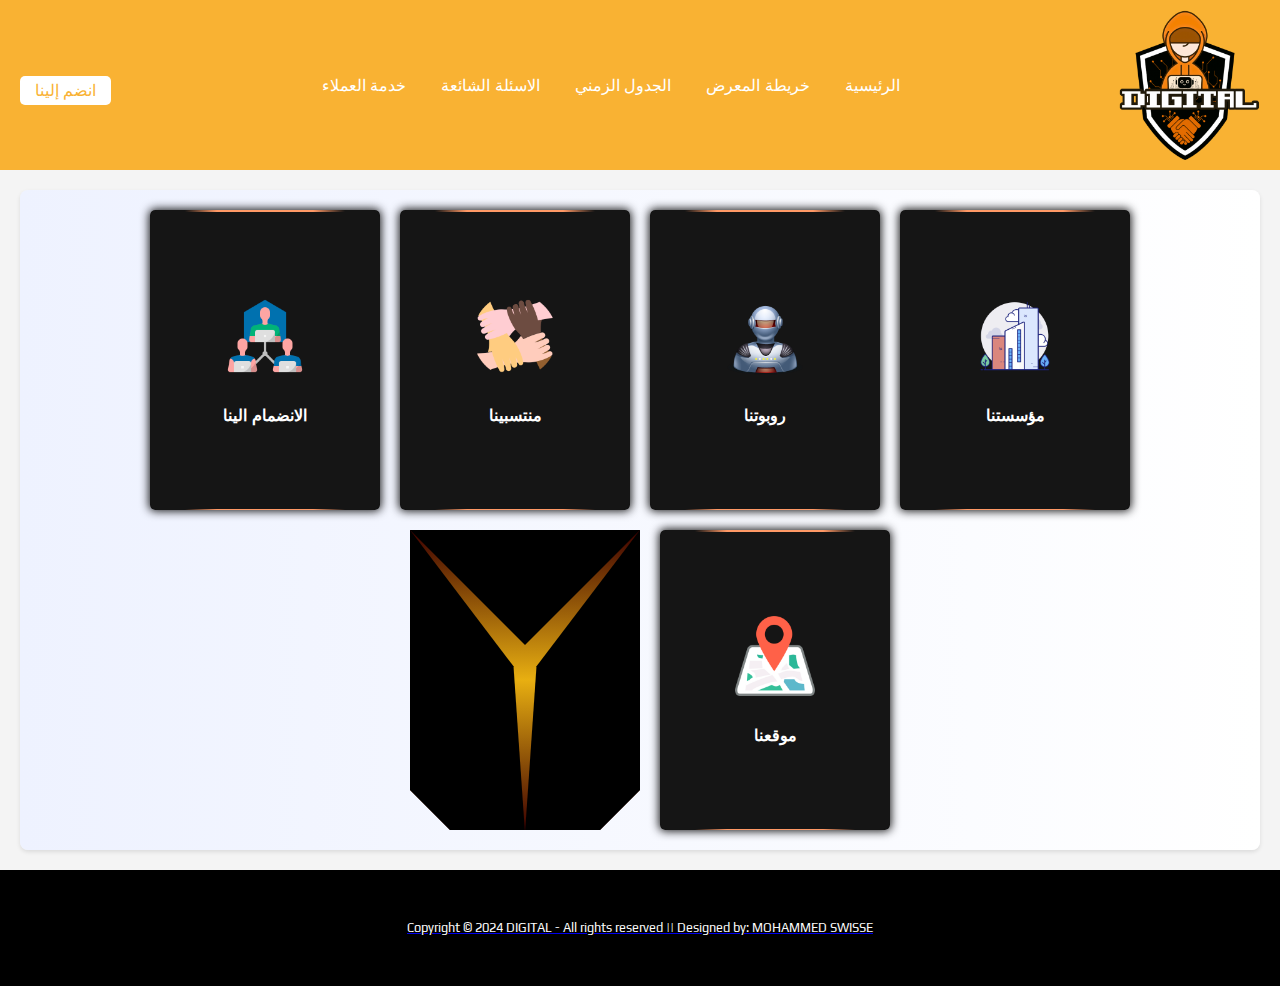
==== commit ff8a0a94: "Update index.html" ====
--- a/index.html
+++ b/index.html
@@ -424,7 +424,7 @@
 
 
 <div class="row">
-  Copyright © 2024 DIGITAL - All rights reserved || Designed by: MS
+  Copyright © 2024 DIGITAL - All rights reserved || Designed by: MOHAMMED SWISSE
 </div>
 </div>
 </footer>
